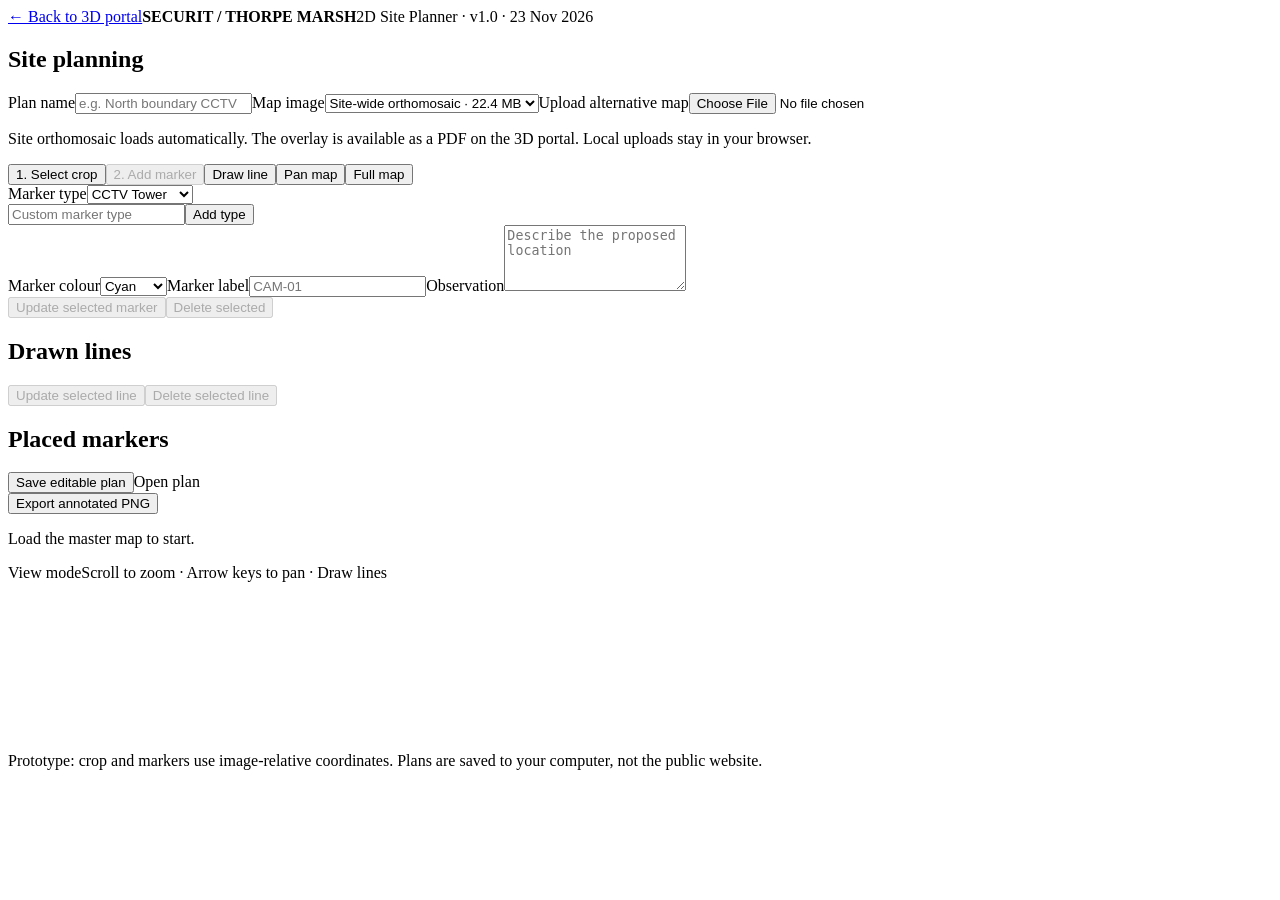
==== planner/index.html @ 65d5624b "Build Thorpe Marsh survey portal and 2D security planner" ====
<!doctype html><html lang="en"><head><meta charset="utf-8"><meta name="viewport" content="width=device-width,initial-scale=1"><title>Securit | Thorpe Marsh Site Planner</title><link rel="stylesheet" href="./planner.css?v=20261123-thorpe-v1"></head><body><header><a href="../index.html">← Back to 3D portal</a><strong>SECURIT / THORPE MARSH</strong><span>2D Site Planner · v1.0 · 23 Nov 2026</span></header><main><aside><h1>Site planning</h1><label>Plan name<input id="name" placeholder="e.g. North boundary CCTV"></label><label>Map image<select id="mapChoice"><option value="master">Site-wide orthomosaic · 22.4 MB</option><option value="local">Local image (upload below)</option></select></label><label>Upload alternative map<input id="map" type="file" accept="image/jpeg,image/png,image/webp"></label><p class="muted">Site orthomosaic loads automatically. The overlay is available as a PDF on the 3D portal. Local uploads stay in your browser.</p><div class="buttons"><button id="crop">1. Select crop</button><button id="pin" disabled>2. Add marker</button><button id="line">Draw line</button><button id="pan">Pan map</button><button id="full">Full map</button></div><label>Marker type<select id="kind"><option>CCTV Tower</option><option>RSI</option><option>Fixed Camera</option><option>PTZ</option><option>Motion Detect</option><option>Guard</option><option>Gateman</option><option>K9</option></select></label><div class="buttons"><input id="customKind" aria-label="New marker type" placeholder="Custom marker type" maxlength="45" style="flex:1;min-width:140px;margin:0"><button type="button" id="addKind">Add type</button></div><label>Marker colour<select id="colour"><option value="#52c9ef">Cyan</option><option value="#ff5757">Red</option><option value="#ffab40">Orange</option><option value="#ffe066">Yellow</option><option value="#4bd38b">Green</option><option value="#368bff">Blue</option><option value="#a78bfa">Purple</option><option value="#ff7cc8">Pink</option><option value="#ffffff">White</option><option value="#777777">Grey</option></select></label><label>Marker label<input id="label" placeholder="CAM-01"></label><label>Observation<textarea id="note" rows="4" placeholder="Describe the proposed location"></textarea></label><div class="buttons"><button id="apply" disabled>Update selected marker</button><button id="delete" disabled>Delete selected</button></div><h2>Drawn lines</h2><div id="lineList" aria-label="Drawn lines"></div><div class="buttons"><button id="updateLine" disabled>Update selected line</button><button id="deleteLine" disabled>Delete selected line</button></div><h2>Placed markers</h2><div id="markerList" aria-label="Placed markers"></div><div class="buttons"><button id="save">Save editable plan</button><label class="upload">Open plan<input id="open" type="file" accept=".json,application/json" hidden></label></div><button id="export">Export annotated PNG</button><p id="status" class="muted" role="status">Load the master map to start.</p></aside><section class="work"><div class="toolbar"><span id="mode">View mode</span><span>Scroll to zoom · Arrow keys to pan · Draw lines</span></div><div class="stage"><canvas id="canvas"></canvas></div><p class="muted">Prototype: crop and markers use image-relative coordinates. Plans are saved to your computer, not the public website.</p></section></main><script src="./planner.js?v=20261123-thorpe-v1"></script></body></html>
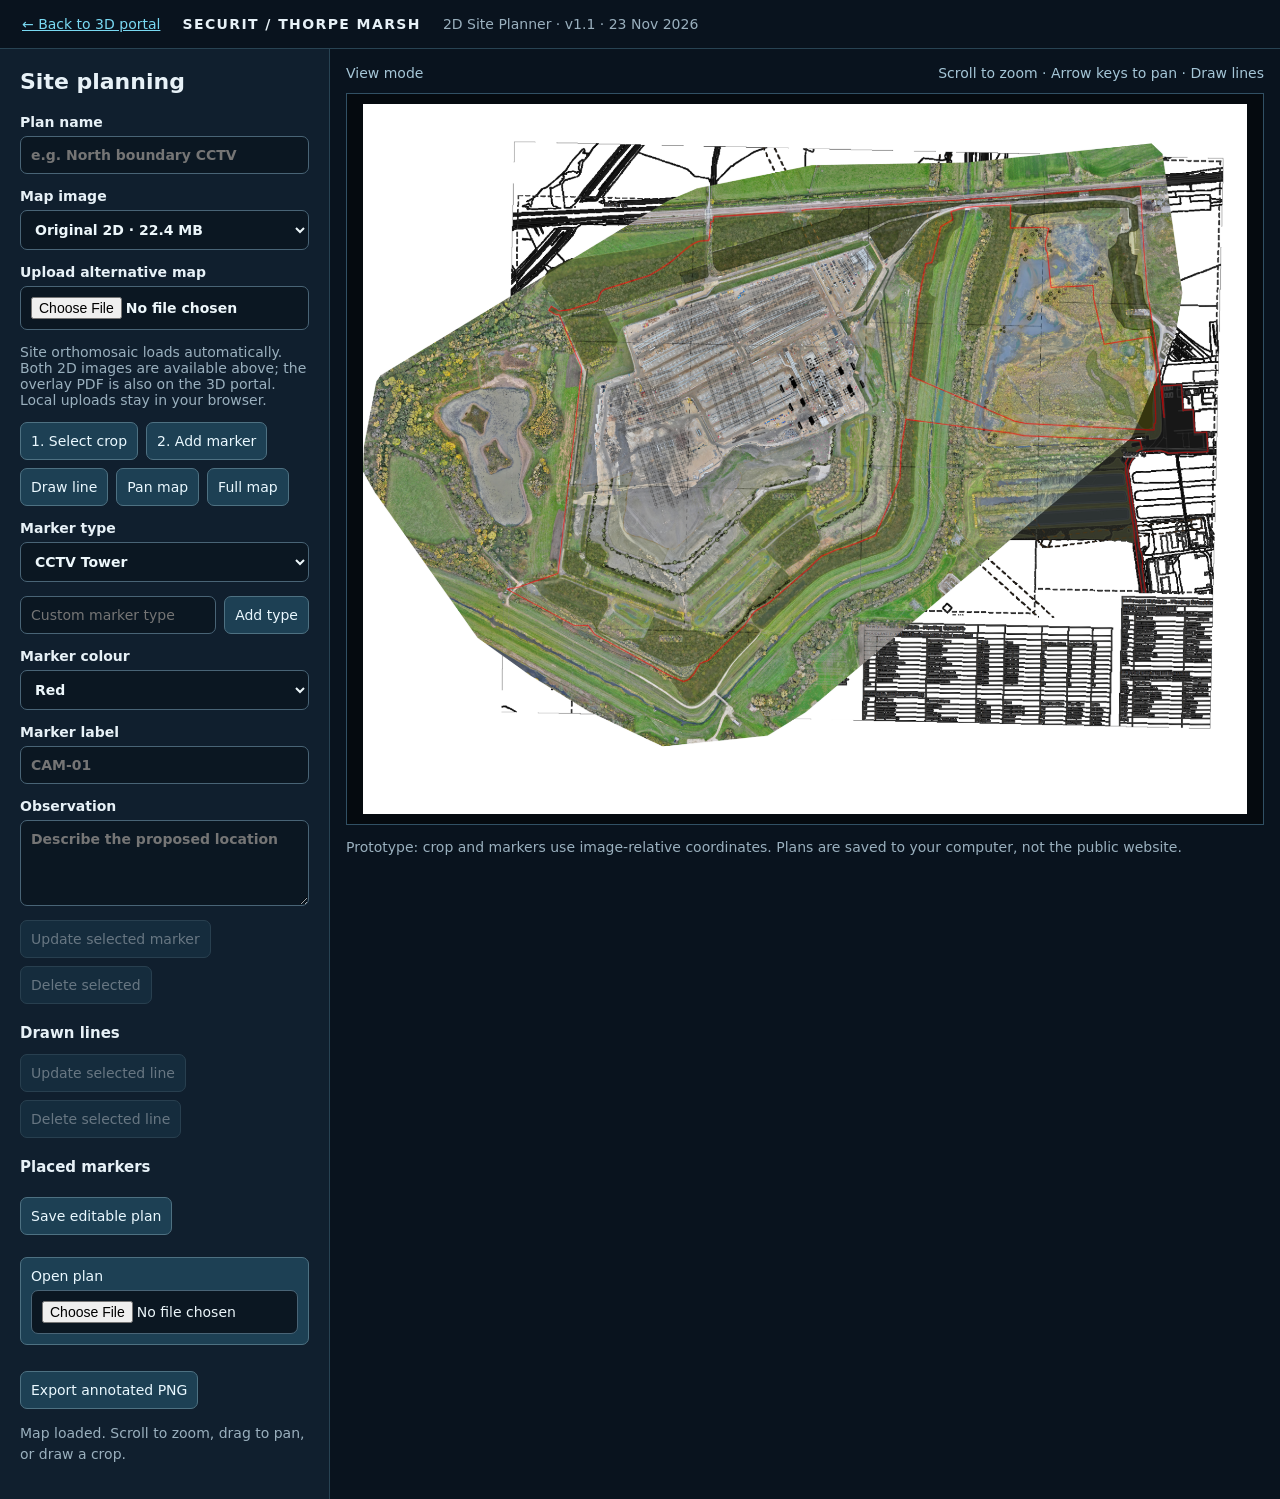
==== commit 21093fa3: "Add Thorpe Marsh DroneDeploy link and clean 2D orthomosaic selection" ====
--- a/planner/index.html
+++ b/planner/index.html
@@ -1 +1 @@
-<!doctype html><html lang="en"><head><meta charset="utf-8"><meta name="viewport" content="width=device-width,initial-scale=1"><title>Securit | Thorpe Marsh Site Planner</title><link rel="stylesheet" href="./planner.css?v=20261123-thorpe-v1"></head><body><header><a href="../index.html">← Back to 3D portal</a><strong>SECURIT / THORPE MARSH</strong><span>2D Site Planner · v1.0 · 23 Nov 2026</span></header><main><aside><h1>Site planning</h1><label>Plan name<input id="name" placeholder="e.g. North boundary CCTV"></label><label>Map image<select id="mapChoice"><option value="master">Site-wide orthomosaic · 22.4 MB</option><option value="local">Local image (upload below)</option></select></label><label>Upload alternative map<input id="map" type="file" accept="image/jpeg,image/png,image/webp"></label><p class="muted">Site orthomosaic loads automatically. The overlay is available as a PDF on the 3D portal. Local uploads stay in your browser.</p><div class="buttons"><button id="crop">1. Select crop</button><button id="pin" disabled>2. Add marker</button><button id="line">Draw line</button><button id="pan">Pan map</button><button id="full">Full map</button></div><label>Marker type<select id="kind"><option>CCTV Tower</option><option>RSI</option><option>Fixed Camera</option><option>PTZ</option><option>Motion Detect</option><option>Guard</option><option>Gateman</option><option>K9</option></select></label><div class="buttons"><input id="customKind" aria-label="New marker type" placeholder="Custom marker type" maxlength="45" style="flex:1;min-width:140px;margin:0"><button type="button" id="addKind">Add type</button></div><label>Marker colour<select id="colour"><option value="#52c9ef">Cyan</option><option value="#ff5757">Red</option><option value="#ffab40">Orange</option><option value="#ffe066">Yellow</option><option value="#4bd38b">Green</option><option value="#368bff">Blue</option><option value="#a78bfa">Purple</option><option value="#ff7cc8">Pink</option><option value="#ffffff">White</option><option value="#777777">Grey</option></select></label><label>Marker label<input id="label" placeholder="CAM-01"></label><label>Observation<textarea id="note" rows="4" placeholder="Describe the proposed location"></textarea></label><div class="buttons"><button id="apply" disabled>Update selected marker</button><button id="delete" disabled>Delete selected</button></div><h2>Drawn lines</h2><div id="lineList" aria-label="Drawn lines"></div><div class="buttons"><button id="updateLine" disabled>Update selected line</button><button id="deleteLine" disabled>Delete selected line</button></div><h2>Placed markers</h2><div id="markerList" aria-label="Placed markers"></div><div class="buttons"><button id="save">Save editable plan</button><label class="upload">Open plan<input id="open" type="file" accept=".json,application/json" hidden></label></div><button id="export">Export annotated PNG</button><p id="status" class="muted" role="status">Load the master map to start.</p></aside><section class="work"><div class="toolbar"><span id="mode">View mode</span><span>Scroll to zoom · Arrow keys to pan · Draw lines</span></div><div class="stage"><canvas id="canvas"></canvas></div><p class="muted">Prototype: crop and markers use image-relative coordinates. Plans are saved to your computer, not the public website.</p></section></main><script src="./planner.js?v=20261123-thorpe-v1"></script></body></html>+<!doctype html><html lang="en"><head><meta charset="utf-8"><meta name="viewport" content="width=device-width,initial-scale=1"><title>Securit | Thorpe Marsh Site Planner</title><link rel="stylesheet" href="./planner.css?v=20261123-thorpe-v2"></head><body><header><a href="../index.html">← Back to 3D portal</a><strong>SECURIT / THORPE MARSH</strong><span>2D Site Planner · v1.1 · 23 Nov 2026</span></header><main><aside><h1>Site planning</h1><label>Plan name<input id="name" placeholder="e.g. North boundary CCTV"></label><label>Map image<select id="mapChoice"><option value="master">Original 2D · 22.4 MB</option><option value="clean">Flat no-overlay · 27.8 MB</option><option value="local">Local image (upload below)</option></select></label><label>Upload alternative map<input id="map" type="file" accept="image/jpeg,image/png,image/webp"></label><p class="muted">Site orthomosaic loads automatically. Both 2D images are available above; the overlay PDF is also on the 3D portal. Local uploads stay in your browser.</p><div class="buttons"><button id="crop">1. Select crop</button><button id="pin" disabled>2. Add marker</button><button id="line">Draw line</button><button id="pan">Pan map</button><button id="full">Full map</button></div><label>Marker type<select id="kind"><option>CCTV Tower</option><option>RSI</option><option>Fixed Camera</option><option>PTZ</option><option>Motion Detect</option><option>Guard</option><option>Gateman</option><option>K9</option></select></label><div class="buttons"><input id="customKind" aria-label="New marker type" placeholder="Custom marker type" maxlength="45" style="flex:1;min-width:140px;margin:0"><button type="button" id="addKind">Add type</button></div><label>Marker colour<select id="colour"><option value="#52c9ef">Cyan</option><option value="#ff5757">Red</option><option value="#ffab40">Orange</option><option value="#ffe066">Yellow</option><option value="#4bd38b">Green</option><option value="#368bff">Blue</option><option value="#a78bfa">Purple</option><option value="#ff7cc8">Pink</option><option value="#ffffff">White</option><option value="#777777">Grey</option></select></label><label>Marker label<input id="label" placeholder="CAM-01"></label><label>Observation<textarea id="note" rows="4" placeholder="Describe the proposed location"></textarea></label><div class="buttons"><button id="apply" disabled>Update selected marker</button><button id="delete" disabled>Delete selected</button></div><h2>Drawn lines</h2><div id="lineList" aria-label="Drawn lines"></div><div class="buttons"><button id="updateLine" disabled>Update selected line</button><button id="deleteLine" disabled>Delete selected line</button></div><h2>Placed markers</h2><div id="markerList" aria-label="Placed markers"></div><div class="buttons"><button id="save">Save editable plan</button><label class="upload">Open plan<input id="open" type="file" accept=".json,application/json" hidden></label></div><button id="export">Export annotated PNG</button><p id="status" class="muted" role="status">Load the master map to start.</p></aside><section class="work"><div class="toolbar"><span id="mode">View mode</span><span>Scroll to zoom · Arrow keys to pan · Draw lines</span></div><div class="stage"><canvas id="canvas"></canvas></div><p class="muted">Prototype: crop and markers use image-relative coordinates. Plans are saved to your computer, not the public website.</p></section></main><script src="./planner.js?v=20261123-thorpe-v2"></script></body></html>
--- a/planner/planner.css
+++ b/planner/planner.css
@@ -0,0 +1,2 @@
+:root{font:14px system-ui;color:#e7f1f7;background:#09131e}*{box-sizing:border-box}body{margin:0}header{padding:16px 22px;border-bottom:1px solid #284353;display:flex;gap:22px;align-items:center;flex-wrap:wrap}header strong{letter-spacing:.1em}header span,.muted{color:#9ab0be}a{color:#79d9f2}main{display:grid;grid-template-columns:minmax(260px,330px) 1fr;min-height:calc(100vh - 65px)}aside{padding:20px;background:#101f2e;border-right:1px solid #284353}h1{font-size:22px;margin:0 0 20px}label{display:block;margin:14px 0;font-weight:600}input,select,textarea{display:block;margin-top:6px;width:100%;background:#0b1722;color:#edf7fb;border:1px solid #496476;border-radius:7px;padding:10px;font:inherit}input[type=color]{height:42px;padding:4px}button,.upload{display:inline-block;border:1px solid #4e7182;background:#1d4054;color:#eaf8ff;padding:10px;border-radius:7px;cursor:pointer;font:inherit}button:hover,.upload:hover{border-color:#f66;box-shadow:0 0 10px #e44a4a55}button:disabled{opacity:.4;cursor:not-allowed}.buttons{display:flex;gap:8px;flex-wrap:wrap;margin:12px 0}.work{padding:16px;min-width:0}.toolbar{display:flex;justify-content:space-between;gap:12px;margin-bottom:12px;color:#a5c6d7}.stage{background:#050a0f;border:1px solid #315064;min-height:65vh;max-height:calc(100vh - 155px);display:flex;align-items:center;justify-content:center;overflow:hidden;padding:10px}canvas{display:block;max-width:100%;max-height:calc(100vh - 190px);width:auto;height:auto;object-fit:contain;cursor:crosshair}#status{line-height:1.5}@media(max-width:800px){main{grid-template-columns:1fr}.stage{min-height:40vh}}
+#markerList{display:grid;gap:7px;max-height:300px;overflow:auto}#markerList button{display:flex;align-items:center;gap:9px;text-align:left;width:100%;background:#13283a}#markerList button.active{border-color:#80dcf2;background:#23455a}#markerList .dot{width:13px;height:13px;border-radius:50%;flex:none;border:1px solid #fff9}aside h2{font-size:15px;margin:20px 0 9px}.stage{touch-action:none}canvas{cursor:grab}canvas.cropping{cursor:crosshair}canvas.placing{cursor:cell}
